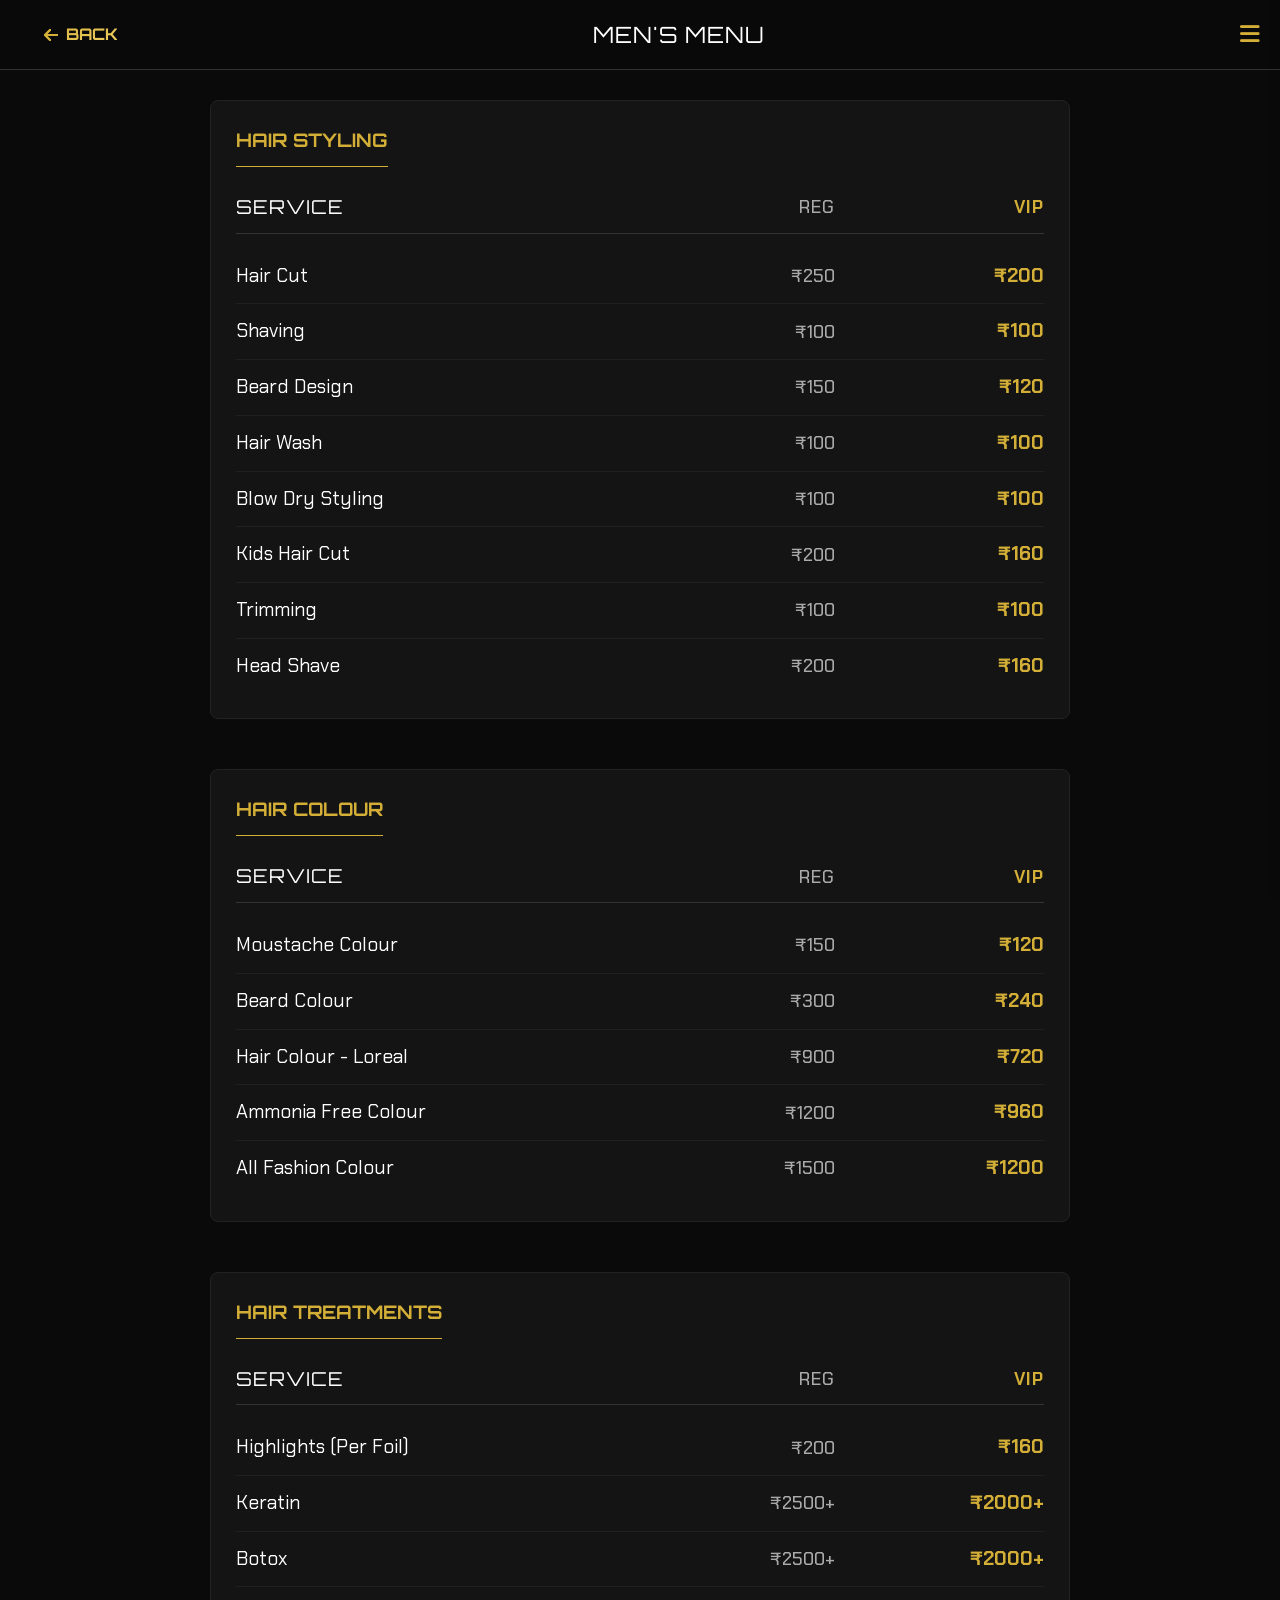
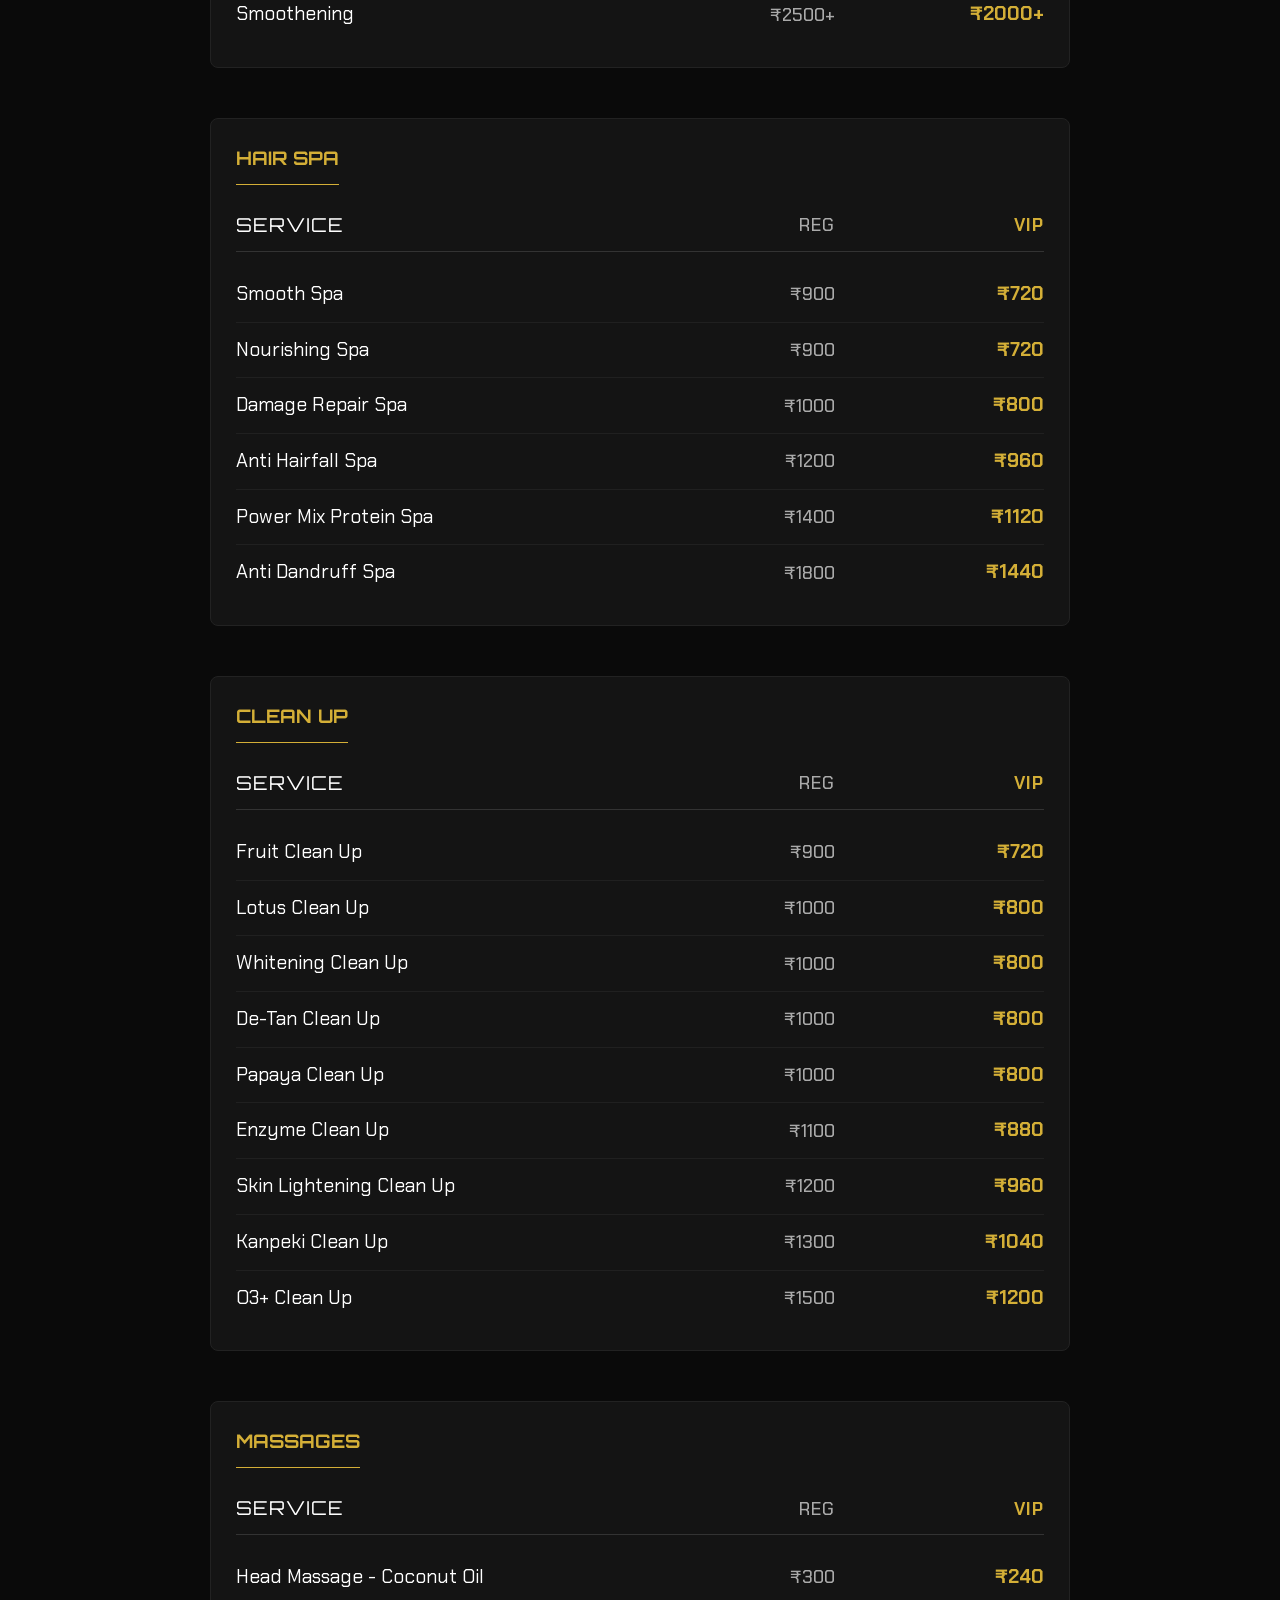
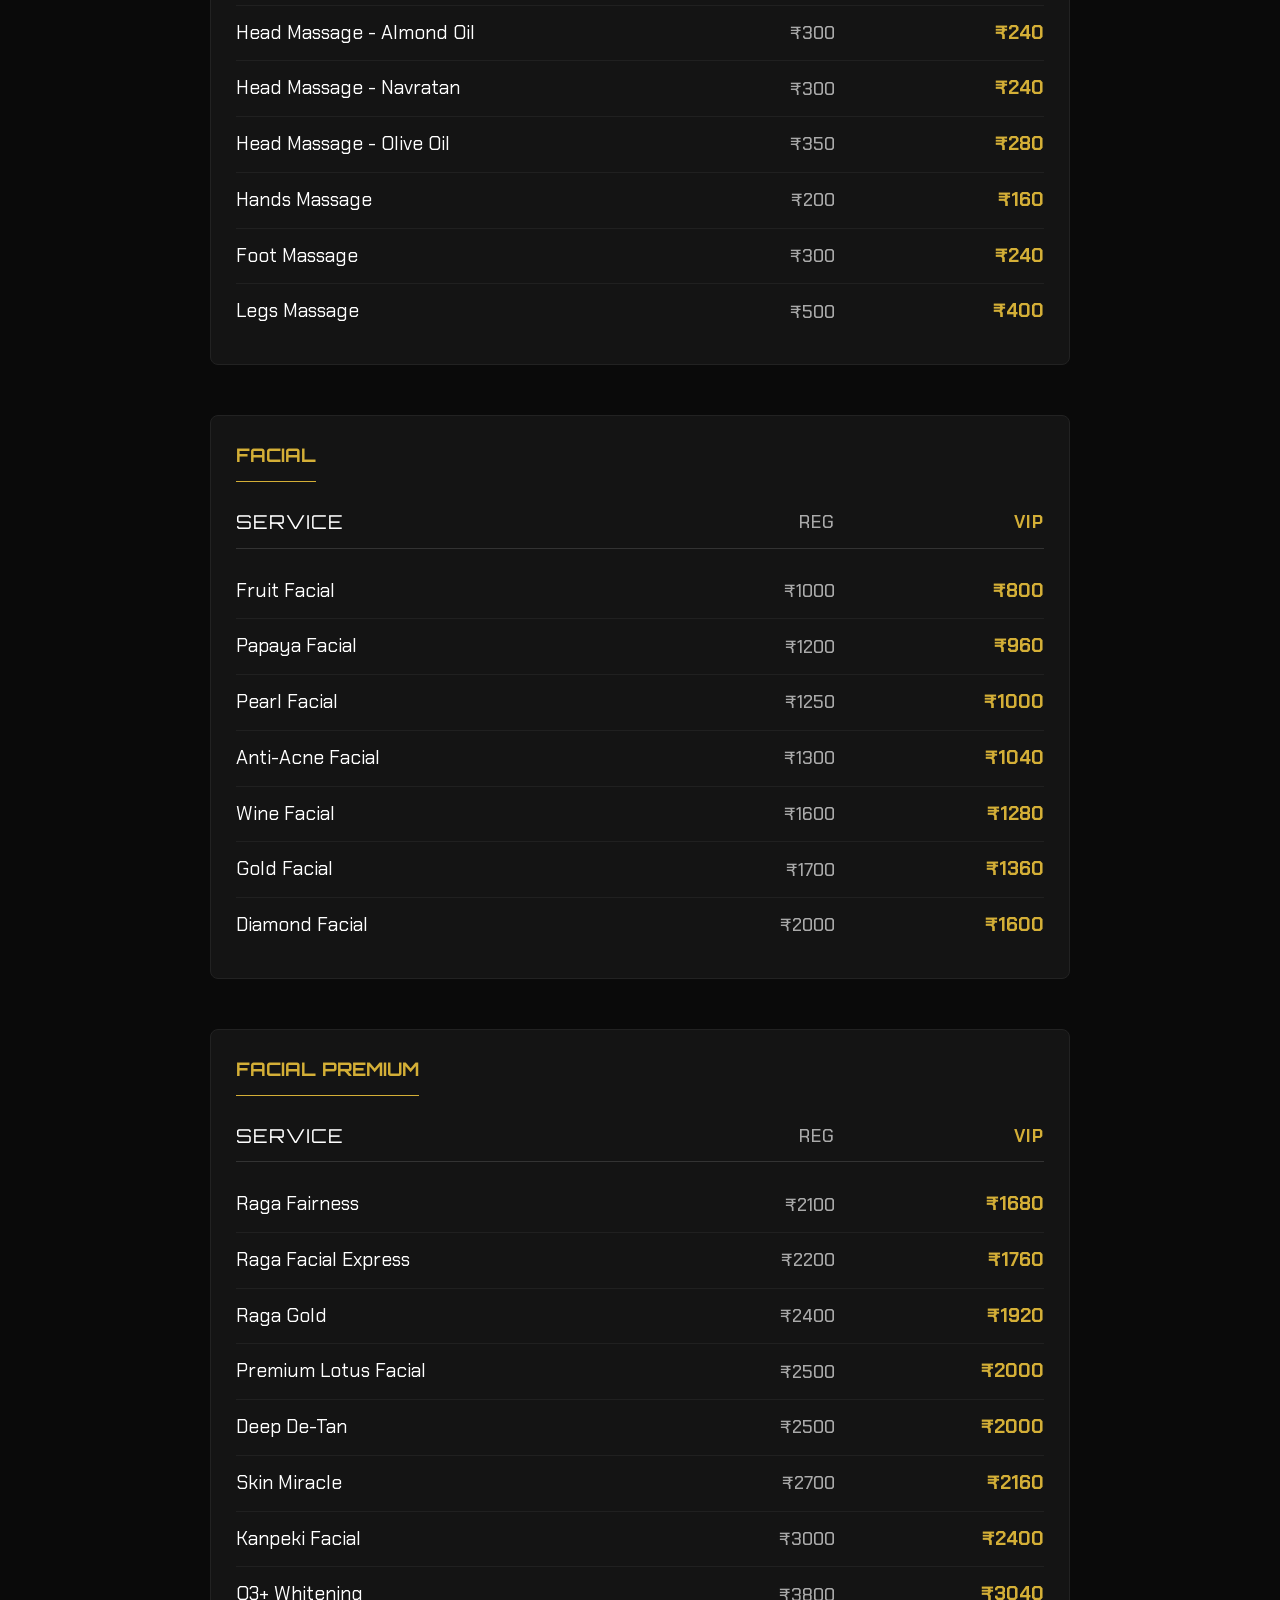
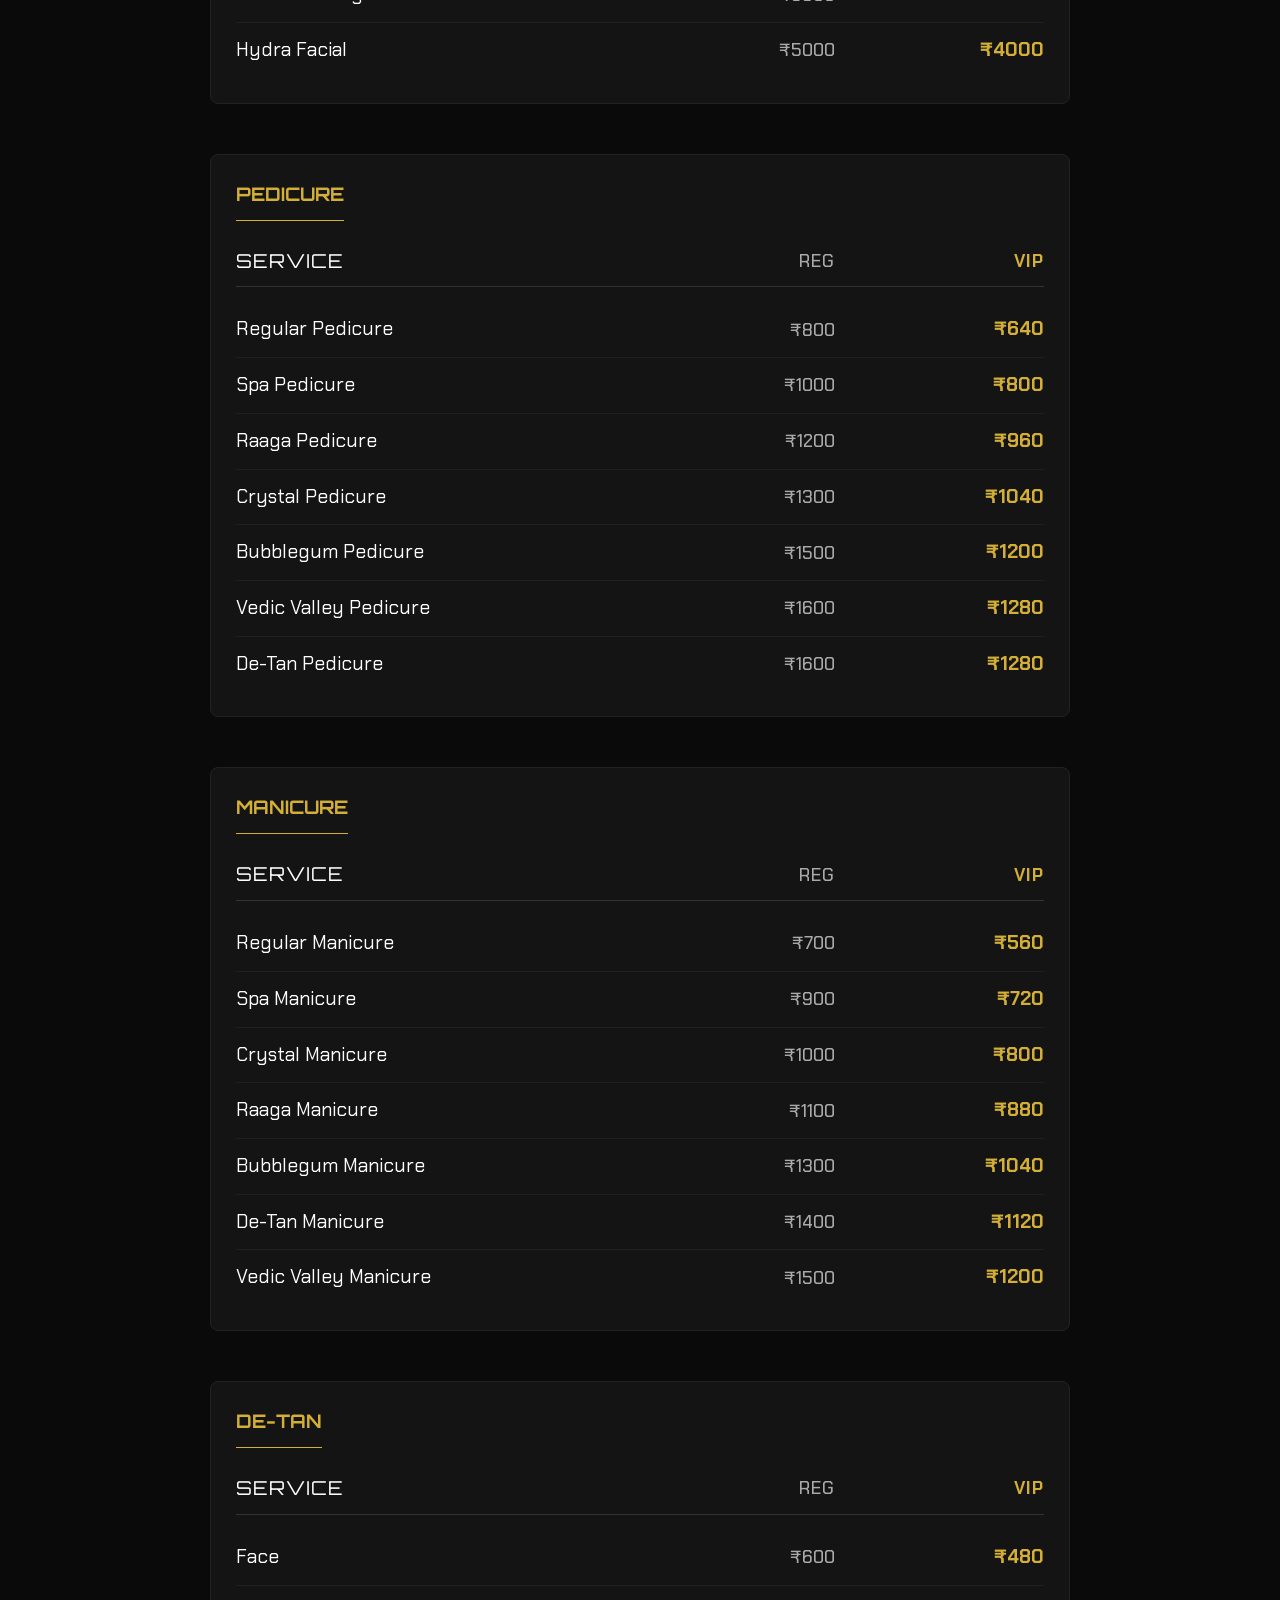
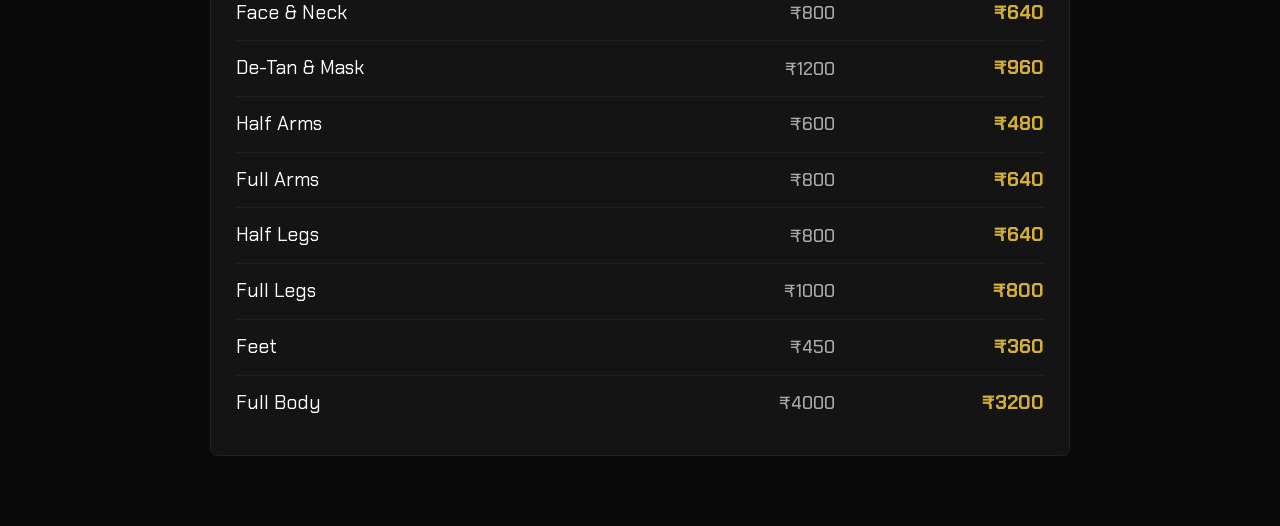
==== men-services.html @ 5e8eed5b "Initial commit" ====
<!DOCTYPE html>
<html lang="en">
<head>
    <meta charset="UTF-8">
    <meta name="viewport" content="width=device-width, initial-scale=1.0">
    <title>Men's Services - COSMIK</title>
    <!-- Fonts -->
    <link href="https://fonts.googleapis.com/css2?family=Chakra+Petch:wght@300;400;500;600&family=Orbitron:wght@400;500;700;900&display=swap" rel="stylesheet">
    <!-- Icons -->
    <link rel="stylesheet" href="https://cdnjs.cloudflare.com/ajax/libs/font-awesome/6.0.0/css/all.min.css">
    <link rel="stylesheet" href="style.css">
</head>
<body class="menu-body">

    <!-- OVERLAY & DRAWER -->
    <div id="overlay" onclick="toggleDrawer()"></div>
    <div id="mobile-drawer">
        <button class="close-drawer" onclick="toggleDrawer()">&times;</button>
        <div class="drawer-header"><h3>COSMIK</h3></div>
        <div class="drawer-links">
            <a href="index.html">Home</a>
            <a href="women-services.html">Women's Menu</a>
        </div>
    </div>

    <!-- HEADER -->
    <div class="menu-top-nav">
        <div class="hamburger-btn" onclick="toggleDrawer()"><i class="fas fa-bars"></i></div>
        <a href="index.html" class="back-link"><i class="fas fa-arrow-left"></i> BACK</a>
        <div class="menu-page-title">MEN'S MENU</div>
        <div style="width: 24px;"></div>
    </div>

    <!-- DYNAMIC MENU CONTAINER -->
    <div class="menu-container" id="dynamic-menu">
        <!-- Content will be injected here by JS -->
    </div>

    <!-- SCRIPTS -->
    <script src="menu_data.js"></script>
    <script src="script.js"></script>
    <script>
        // Load Men's menu on page load
        document.addEventListener('DOMContentLoaded', () => {
            loadMenu('Men');
        });
    </script>
</body>
</html>
---- style.css ----
/* --- CSS VARIABLES & RESET --- */
:root {
    --gold: #D4AF37;
    --gold-light: #F2D266;
    --black: #0a0a0a;
    --dark-gray: #1E1E1E;
    --card-bg: #141414;
    --text-gray: #CCCCCC;
    --white: #FFFFFF;

    /* Font Variables */
    --font-heading: 'Orbitron', sans-serif;
    --font-body: 'Chakra Petch', sans-serif;
}

* {
    margin: 0;
    padding: 0;
    box-sizing: border-box;
}

html {
    scroll-behavior: smooth;
    /* This ensures scrolling stops below the fixed navbar so titles aren't hidden */
    scroll-padding-top: 100px;
}

body {
    background-color: var(--black);
    color: var(--white);
    font-family: var(--font-body);
    overflow-x: hidden;
    line-height: 1.6;
}

h1,
h2,
h3,
h4 {
    font-family: var(--font-heading);
    color: var(--gold);
    text-transform: uppercase;
}

/* --- UTILITY: GRADIENT TEXT --- */
.text-gradient-gold {
    background: linear-gradient(to bottom right, var(--gold), var(--gold-light));
    -webkit-background-clip: text;
    background-clip: text;
    -webkit-text-fill-color: transparent;
    display: inline-block;
}

/* --- MARGIN WRAPPER --- */
.main-wrapper {
    max-width: 1400px;
    margin: 0 auto;
    padding: 0 40px;
}

/* --- NAVIGATION --- */
.navbar {
    position: fixed;
    top: 20px;
    left: 50%;
    transform: translateX(-50%);
    width: 90%;
    max-width: 1200px;
    background: rgba(20, 20, 20, 0.95);
    backdrop-filter: blur(10px);
    padding: 15px 30px;
    border-radius: 40px;
    display: flex;
    justify-content: space-between;
    align-items: center;
    z-index: 1000;
    border: 1px solid rgba(212, 175, 55, 0.3);
    box-shadow: 0 5px 20px rgba(0, 0, 0, 0.5);
}

.nav-logo {
    font-size: 1.8rem;
    font-weight: 700;
    letter-spacing: 2px;
    text-decoration: none;
    font-family: var(--font-heading);
    background: linear-gradient(to bottom right, var(--gold), var(--gold-light));
    -webkit-background-clip: text;
    background-clip: text;
    -webkit-text-fill-color: transparent;
}

.nav-links {
    display: flex;
    gap: 30px;
}

.nav-links a {
    color: var(--white);
    text-decoration: none;
    font-size: 0.9rem;
    text-transform: uppercase;
    letter-spacing: 1.5px;
    transition: all 0.4s cubic-bezier(0.19, 1, 0.22, 1);
    font-weight: 500;
    font-family: var(--font-body);
    position: relative;
    padding: 8px 12px;
    border-radius: 4px;
}

.nav-links a::before {
    content: '';
    position: absolute;
    bottom: 0;
    left: 0;
    width: 100%;
    height: 2px;
    background: linear-gradient(90deg, var(--gold), var(--gold-light), var(--gold));
    transition: left 0.4s cubic-bezier(0.19, 1, 0.22, 1);
    border-radius: 2px;
    opacity: 0;
}

.nav-links a::after {
    content: '';
    position: absolute;
    inset: 0;
    background: radial-gradient(circle at 50% 0%, rgba(212, 175, 55, 0.2), transparent 70%);
    border-radius: 4px;
    opacity: 0;
    transition: opacity 0.4s cubic-bezier(0.19, 1, 0.22, 1);
    pointer-events: none;
}

.nav-links a:hover {
    color: var(--gold-light);
    background: rgba(212, 175, 55, 0.08);
    transform: translateY(-2px);
}

.nav-links a:hover::before {
    opacity: 1;
}

.nav-links a:hover::after {
    opacity: 1;
}

/* --- MOBILE DRAWER --- */
.hamburger-btn {
    display: none;
    font-size: 1.4rem;
    color: var(--gold);
    cursor: pointer;
    z-index: 1100;
}

/* Show drawer on desktop for menu pages */
body.menu-body .hamburger-btn {
    display: block;
}

#mobile-drawer {
    position: fixed;
    top: 0;
    right: -320px;
    width: 280px;
    height: 100%;
    background: var(--dark-gray);
    z-index: 2000;
    padding: 30px;
    transition: right 0.4s cubic-bezier(0.19, 1, 0.22, 1);
    box-shadow: -5px 0 30px rgba(0, 0, 0, 0.7);
    border-left: 1px solid var(--gold);
    display: flex;
    flex-direction: column;
}

#mobile-drawer.open {
    right: 0;
}

.drawer-header {
    border-bottom: 1px solid rgba(212, 175, 55, 0.3);
    padding-bottom: 20px;
    margin-bottom: 30px;
    margin-top: 40px;
}

.drawer-links {
    display: flex;
    flex-direction: column;
    gap: 20px;
}

.drawer-links a {
    color: var(--white);
    text-decoration: none;
    font-size: 1.2rem;
    font-family: var(--font-heading);
    letter-spacing: 1px;
    transition: 0.3s;
}

.close-drawer {
    position: absolute;
    top: 20px;
    right: 20px;
    background: none;
    border: none;
    color: var(--gold);
    font-size: 1.8rem;
    cursor: pointer;
}

#overlay {
    position: fixed;
    top: 0;
    left: 0;
    width: 100%;
    height: 100%;
    background: rgba(0, 0, 0, 0.8);
    z-index: 1500;
    display: none;
    backdrop-filter: blur(2px);
}

#overlay.active {
    display: block;
}

/* --- HERO SECTION --- */
#home {
    height: 100vh;
    background: transparent;
    display: flex;
    align-items: center;
    justify-content: center;
    text-align: center;
    padding: 20px;
    margin-bottom: 150px;
    /* Increased margin significantly */
}

.hero-title {
    font-size: 4rem;
    margin-bottom: 15px;
    background: linear-gradient(to bottom right, var(--gold), var(--gold-light));
    -webkit-background-clip: text;
    background-clip: text;
    -webkit-text-fill-color: transparent;
    line-height: 1.1;
    font-family: var(--font-heading);
    letter-spacing: 2px;
}

.hero-subtitle {
    font-size: 1.1rem;
    letter-spacing: 4px;
    margin-bottom: 40px;
    text-transform: uppercase;
    font-family: var(--font-body);
}

@property --angle {
    syntax: "<angle>";
    initial-value: 0deg;
    inherits: false;
}

.hero-actions {
    display: flex;
    flex-direction: column;
    align-items: center;
    /* keeps everything centered */
    gap: 20px;
    /* spacing between tagline & button */
}

.hero-tagline-rotating {
    display: inline-block;
    position: relative;
    padding: 14px 34px;
    background: rgba(10, 10, 10, 0.35);
    backdrop-filter: blur(10px);
    -webkit-backdrop-filter: blur(10px);
    color: var(--gold);
    border-radius: 999px;
    overflow: hidden;
    font-weight: bold;
    font-size: 1.5rem;
    box-shadow:
        0 8px 30px rgba(0, 0, 0, 0.45),
        inset 0 1px 0 rgba(255, 255, 255, 0.15);
    font-family: var(--font-body);
    transform: translateY(-2px);
}

.hero-tagline-rotating:hover {
    transform: translateY(-4px);
    box-shadow:
        0 14px 45px rgba(0, 0, 0, 0.55),
        inset 0 1px 0 rgba(255, 255, 255, 0.2);
}

.hero-tagline-rotating::before {
    content: "";
    position: absolute;
    inset: 0;
    padding: 3px;
    border-radius: inherit;

    background: conic-gradient(from var(--angle),
            transparent 0deg,
            transparent 350deg,
            var(--gold) 350deg,
            var(--gold) 360deg);

    -webkit-mask:
        linear-gradient(#000 0 0) content-box,
        linear-gradient(#000 0 0);
    mask: linear-gradient(#000 0 0) content-box,
        linear-gradient(#000 0 0);
    -webkit-mask-composite: xor;
    mask-composite: exclude;

    animation: glide 1.9s linear infinite;
    pointer-events: none;
}

@keyframes glide {
    to {
        --angle: 360deg;
    }
}

.cta-btn {
    margin-top: 20px;
    padding: 16px 45px;
    border: 2px solid var(--gold);
    color: var(--gold);
    text-decoration: none;
    text-transform: uppercase;
    letter-spacing: 2px;
    transition: all 0.4s cubic-bezier(0.19, 1, 0.22, 1);
    font-size: 0.9rem;
    display: inline-block;
    font-family: var(--font-heading);
    position: relative;
    overflow: hidden;
    background: rgba(212, 175, 55, 0.05);
    border-radius: 4px;
    font-weight: 600;
}

.cta-btn::before {
    content: '';
    position: absolute;
    top: 0;
    left: -100%;
    width: 100%;
    height: 100%;
    background: linear-gradient(90deg, transparent, rgba(212, 175, 55, 0.2), transparent);
    transition: left 0.5s;
}

.cta-btn:hover {
    background: var(--gold);
    color: var(--black);
    border-color: var(--gold-light);
    box-shadow: 0 10px 30px rgba(212, 175, 55, 0.3);
    transform: translateY(-3px);
}

.cta-btn:hover::before {
    left: 100%;
}

/* --- SECTIONS SPACING --- */
/* Common padding and margins for major sections */
#services,
#reviews,
#about {
    padding: 50px 20px;
    margin-bottom: 20px;
    text-align: center;
    /* Large margin to separate sections clearly */
}

/* Remove margin from the last section so footer sits correctly */
#about {
    margin-bottom: 0;
}

/* Centers the "VISIT US" heading and content */

.section-title {
    font-size: 2.5rem;
    margin-bottom: 50px;
    font-family: var(--font-heading);
    letter-spacing: 2px;
}

.cards-container {
    display: flex;
    justify-content: center;
    gap: 40px;
    flex-wrap: wrap;
}

.service-card {
    display: block;
    width: 350px;
    height: 550px;
    /* Increased height slightly for vertical images */
    position: relative;
    border-radius: 4px;
    overflow: hidden;
    border: 1px solid #333;
    transition: transform 0.4s, border-color 0.4s;
    text-decoration: none;
}

.service-card:hover {
    transform: translateY(-10px);
    border-color: var(--gold);
    box-shadow: 0 0 20px rgba(212, 175, 55, 0.2);
}

.card-img {
    width: 100%;
    height: 100%;
    object-fit: cover;
    transition: transform 0.6s;
    object-position: top center;
    /* Ensures faces aren't cut off */
}

.service-card:hover .card-img {
    transform: scale(1.05);
}

.card-overlay {
    position: absolute;
    bottom: 0;
    left: 0;
    width: 100%;
    height: 50%;
    background: linear-gradient(to top, rgba(0, 0, 0, 0.95), transparent);
    display: flex;
    flex-direction: column;
    align-items: center;
    justify-content: flex-end;
    padding-bottom: 40px;
}

.card-title {
    font-size: 2rem;
    color: var(--white);
    letter-spacing: 3px;
    margin-bottom: 5px;
    font-family: var(--font-heading);
}

.card-subtitle {
    color: var(--gold);
    font-size: 0.8rem;
    letter-spacing: 1px;
    text-transform: uppercase;
    font-family: var(--font-body);
}

/* --- MENU PAGE STYLES --- */
.menu-body {
    background-color: var(--black);
    padding-top: 80px;
}

.menu-top-nav {
    position: fixed;
    top: 0;
    left: 0;
    width: 100%;
    background: rgba(10, 10, 10, 0.95);
    border-bottom: 1px solid #333;
    padding: 15px 20px;
    display: flex;
    justify-content: space-between;
    align-items: center;
    z-index: 900;
    height: 70px;
}

.menu-top-nav .hamburger-btn {
    order: 3;
}

.menu-top-nav .back-link {
    order: 1;
}

.menu-top-nav .menu-page-title {
    order: 2;
    flex-grow: 1;
    text-align: center;
}

.back-link {
    text-decoration: none;
    font-size: 1rem;
    font-weight: 700;
    display: flex;
    align-items: center;
    gap: 8px;
    font-family: var(--font-heading);
    background: linear-gradient(to bottom right, var(--gold), var(--gold-light));
    -webkit-background-clip: text;
    background-clip: text;
    -webkit-text-fill-color: transparent;
}

.back-link i {
    -webkit-text-fill-color: var(--gold);
    color: var(--gold);
}

.menu-page-title {
    font-family: var(--font-heading);
    font-size: 1.4rem;
    color: var(--white);
    letter-spacing: 1px;
}

.menu-container {
    width: 100%;
    max-width: 900px;
    margin: 0 auto;
    padding: 20px;
}

.menu-section {
    margin-bottom: 50px;
    background: var(--card-bg);
    padding: 25px;
    border-radius: 8px;
    border: 1px solid #222;
}

.category-title {
    margin-bottom: 25px;
    padding-bottom: 10px;
    border-bottom: 1px solid var(--gold);
    display: inline-block;
    font-family: var(--font-heading);
}

.menu-header-row,
.menu-row {
    display: grid;
    grid-template-columns: 2fr 1fr 1fr;
    gap: 15px;
    align-items: center;
}

.menu-header-row {
    margin-bottom: 15px;
    padding-bottom: 10px;
    border-bottom: 1px solid #333;
    font-weight: 600;
    color: var(--text-gray);
    font-size: 0.9rem;
    text-transform: uppercase;
    letter-spacing: 1px;
    font-family: var(--font-heading);
}

.menu-row {
    padding: 12px 0;
    border-bottom: 1px solid rgba(255, 255, 255, 0.05);
    font-family: var(--font-body);
}

.menu-row:last-child {
    border-bottom: none;
}

.col-name {
    font-size: 1.2rem;
    color: var(--white);
    font-weight: 400;
}

.col-price {
    text-align: right;
    color: #aaa;
    font-family: var(--font-body);
    font-weight: 500;
    font-size: 1.1rem;
}

/* --- VIP HIGHLIGHT STYLES --- */
.vip-header {
    color: var(--gold);
    font-weight: 700;
    font-size: 1.1rem;
}

.col-vip {
    color: var(--gold);
    font-weight: 700;
    font-size: 1.2rem;
}

/* --- REVIEWS & ABOUT --- */
.reviews-scroller {
    display: flex;
    gap: 25px;
    overflow-x: auto;
    padding: 30px 0;
    padding-right: 20px;
    scrollbar-width: thin;
    scrollbar-color: var(--gold) transparent;
    scroll-behavior: smooth;
    -webkit-overflow-scrolling: touch;
}

.reviews-scroller::-webkit-scrollbar {
    height: 8px;
}

.reviews-scroller::-webkit-scrollbar-track {
    background: rgba(255, 255, 255, 0.05);
    border-radius: 10px;
}

.reviews-scroller::-webkit-scrollbar-thumb {
    background: var(--gold);
    border-radius: 10px;
    transition: background 0.3s;
}

.reviews-scroller::-webkit-scrollbar-thumb:hover {
    background: var(--gold-light);
}

.review-card {
    min-width: 330px;
    background: linear-gradient(135deg, rgba(30, 30, 30, 0.6), rgba(20, 20, 20, 0.6));
    padding: 35px;
    border: 1px solid rgba(212, 175, 55, 0.3);
    border-radius: 8px;
    font-family: var(--font-body);
    backdrop-filter: blur(10px);
    transition: all 0.4s cubic-bezier(0.19, 1, 0.22, 1);
    position: relative;
    overflow: hidden;
    box-shadow: 0 8px 32px rgba(0, 0, 0, 0.3);
}

.review-card::before {
    content: '';
    position: absolute;
    top: 0;
    left: -100%;
    width: 100%;
    height: 100%;
    background: linear-gradient(90deg, transparent, rgba(212, 175, 55, 0.1), transparent);
    transition: left 0.5s;
}

.review-card:hover {
    border-color: rgba(212, 175, 55, 0.8);
    box-shadow: 0 12px 40px rgba(212, 175, 55, 0.2), 0 8px 32px rgba(0, 0, 0, 0.4);
    transform: translateY(-8px);
}

.review-card:hover::before {
    left: 100%;
}

.reviewer-info {
    display: flex;
    gap: 15px;
    align-items: center;
    margin-bottom: 20px;
    position: relative;
    z-index: 1;
}

.avatar {
    width: 50px;
    height: 50px;
    background: linear-gradient(135deg, var(--gold), var(--gold-light));
    color: var(--black);
    display: flex;
    align-items: center;
    justify-content: center;
    border-radius: 50%;
    font-weight: bold;
    font-family: var(--font-heading);
    font-size: 0.95rem;
    flex-shrink: 0;
}

.reviewer-info h4 {
    margin: 0;
    color: var(--white);
    font-size: 1.05rem;
    font-family: var(--font-heading);
    letter-spacing: 1px;
}

.stars {
    color: var(--gold);
    font-size: 0.75rem;
    margin-top: 5px;
    letter-spacing: 2px;
}

.review-text {
    font-style: italic;
    font-size: 0.95rem;
    color: #bbb;
    line-height: 1.7;
    position: relative;
    z-index: 1;
}

.about-grid {
    display: grid;
    grid-template-columns: repeat(auto-fit, minmax(280px, 1fr));
    gap: 40px;
    margin: 50px 0;
    padding: 0 20px;
    max-width: 1200px;
    margin-left: auto;
    margin-right: auto;
}

.info-col {
    text-align: center;
    background: linear-gradient(135deg, rgba(30, 30, 30, 0.8), rgba(20, 20, 20, 0.8));
    padding: 40px 30px;
    border: 1px solid rgba(212, 175, 55, 0.4);
    border-radius: 8px;
    backdrop-filter: blur(10px);
    transition: all 0.4s cubic-bezier(0.19, 1, 0.22, 1);
    position: relative;
    overflow: hidden;
    box-shadow: 0 8px 32px rgba(0, 0, 0, 0.3);
}

.info-col::before {
    content: '';
    position: absolute;
    top: -50%;
    right: -50%;
    width: 100%;
    height: 100%;
    background: radial-gradient(circle, rgba(212, 175, 55, 0.1) 0%, transparent 70%);
    transition: all 0.4s;
    z-index: 0;
}

.info-col:hover {
    transform: translateY(-15px);
    border-color: rgba(212, 175, 55, 0.8);
    box-shadow: 0 20px 50px rgba(212, 175, 55, 0.2), 0 8px 32px rgba(0, 0, 0, 0.4);
}

.location-card {
    cursor: pointer;
}

.location-card p {
    transition: color 0.3s;
}

.location-card:hover p {
    color: var(--gold);
}

.info-col:hover::before {
    top: -10%;
    right: -10%;
}

.info-col>* {
    position: relative;
    z-index: 1;
}

.info-col h4 {
    font-size: 1.4rem;
    letter-spacing: 2px;
    margin-bottom: 20px;
    color: var(--gold);
    font-family: var(--font-heading);
    font-weight: 700;
    text-transform: uppercase;
}

.info-col p {
    color: #aaa;
    margin-bottom: 10px;
    font-size: 0.95rem;
    line-height: 1.8;
}

.info-col p a {
    color: var(--gold);
    text-decoration: none;
    transition: all 0.3s;
    cursor: pointer;
    display: inline-flex;
    align-items: center;
    gap: 8px;
}

.info-col p a:hover {
    color: var(--gold-light);
}

.info-col p a i {
    transition: transform 0.4s cubic-bezier(0.19, 1, 0.22, 1);
}

.info-col p a:hover i {
    transform: scale(1.3);
}

@keyframes iconPulse {
    0% {
        transform: scale(1) rotate(0deg);
    }

    50% {
        transform: scale(1.2) rotate(10deg);
    }

    100% {
        transform: scale(1) rotate(0deg);
    }
}

.social-icons a {
    color: var(--gold);
    margin: 0 10px;
    font-size: 1.2rem;
    transition: all 0.3s;
}

.social-icons a:hover {
    transform: scale(1.2);
    text-shadow: 0 0 10px var(--gold);
}

.map-container {
    width: 100%;
    height: 250px;
    border: 1px solid var(--gold);
    margin-top: 15px;
    filter: grayscale(100%) invert(90%);
}

footer {
    text-align: center;
    padding: 30px;
    border-top: 1px solid #222;
    font-size: 0.8rem;
    color: #666;
    margin-top: 50px;
    font-family: var(--font-body);
}

/* --- ABOUT DESCRIPTION SECTION --- */
.about-description-container {
    margin-top: 80px;
    margin-bottom: 60px;
    padding: 60px 40px;
    background: linear-gradient(135deg, rgba(30, 30, 30, 0.6), rgba(20, 20, 20, 0.6));
    border: 1px solid rgba(212, 175, 55, 0.4);
    border-radius: 8px;
    backdrop-filter: blur(10px);
    max-width: 1200px;
    margin-left: auto;
    margin-right: auto;
    box-shadow: 0 8px 32px rgba(0, 0, 0, 0.3);
    position: relative;
    overflow: hidden;
}

.about-description-container::before {
    content: '';
    position: absolute;
    top: -50%;
    right: -50%;
    width: 100%;
    height: 100%;
    background: radial-gradient(circle, rgba(212, 175, 55, 0.05) 0%, transparent 70%);
    z-index: 0;
}

.about-desc-title {
    font-size: 2.2rem;
    margin-bottom: 40px;
    text-align: center;
    font-family: var(--font-heading);
    letter-spacing: 2px;
    color: var(--gold);
    position: relative;
    z-index: 1;
}

.about-desc-content {
    position: relative;
    z-index: 1;
}

.about-desc-content p {
    font-size: 1.2rem;
    line-height: 1.9;
    color: #bbb;
    margin-bottom: 25px;
    font-family: var(--font-body);
    text-align: justify;
}

.about-desc-content p:last-child {
    margin-bottom: 0;
}

/* --- RESPONSIVE --- */
@media (max-width: 768px) {
    .main-wrapper {
        padding: 0;
    }

    .navbar {
        padding: 15px 20px;
        justify-content: space-between;
        width: 95%;
    }

    .nav-logo {
        order: 1;
    }

    .nav-links {
        display: none;
    }

    .hamburger-btn {
        display: block;
        order: 2;
    }

    .hero-title {
        font-size: 2.5rem;
    }

    .menu-container {
        padding: 10px;
    }

    .menu-section {
        padding: 15px;
    }

    .menu-header-row {
        font-size: 0.7rem;
    }

    .service-card {
        width: 100%;
        height: 400px;
    }

    .about-description-container {
        padding: 40px 20px;
        margin-top: 60px;
        margin-bottom: 40px;
    }

    .about-desc-title {
        font-size: 1.8rem;
        margin-bottom: 30px;
    }

    .about-desc-content p {
        font-size: 0.95rem;
        line-height: 1.8;
        text-align: left;
    }
}
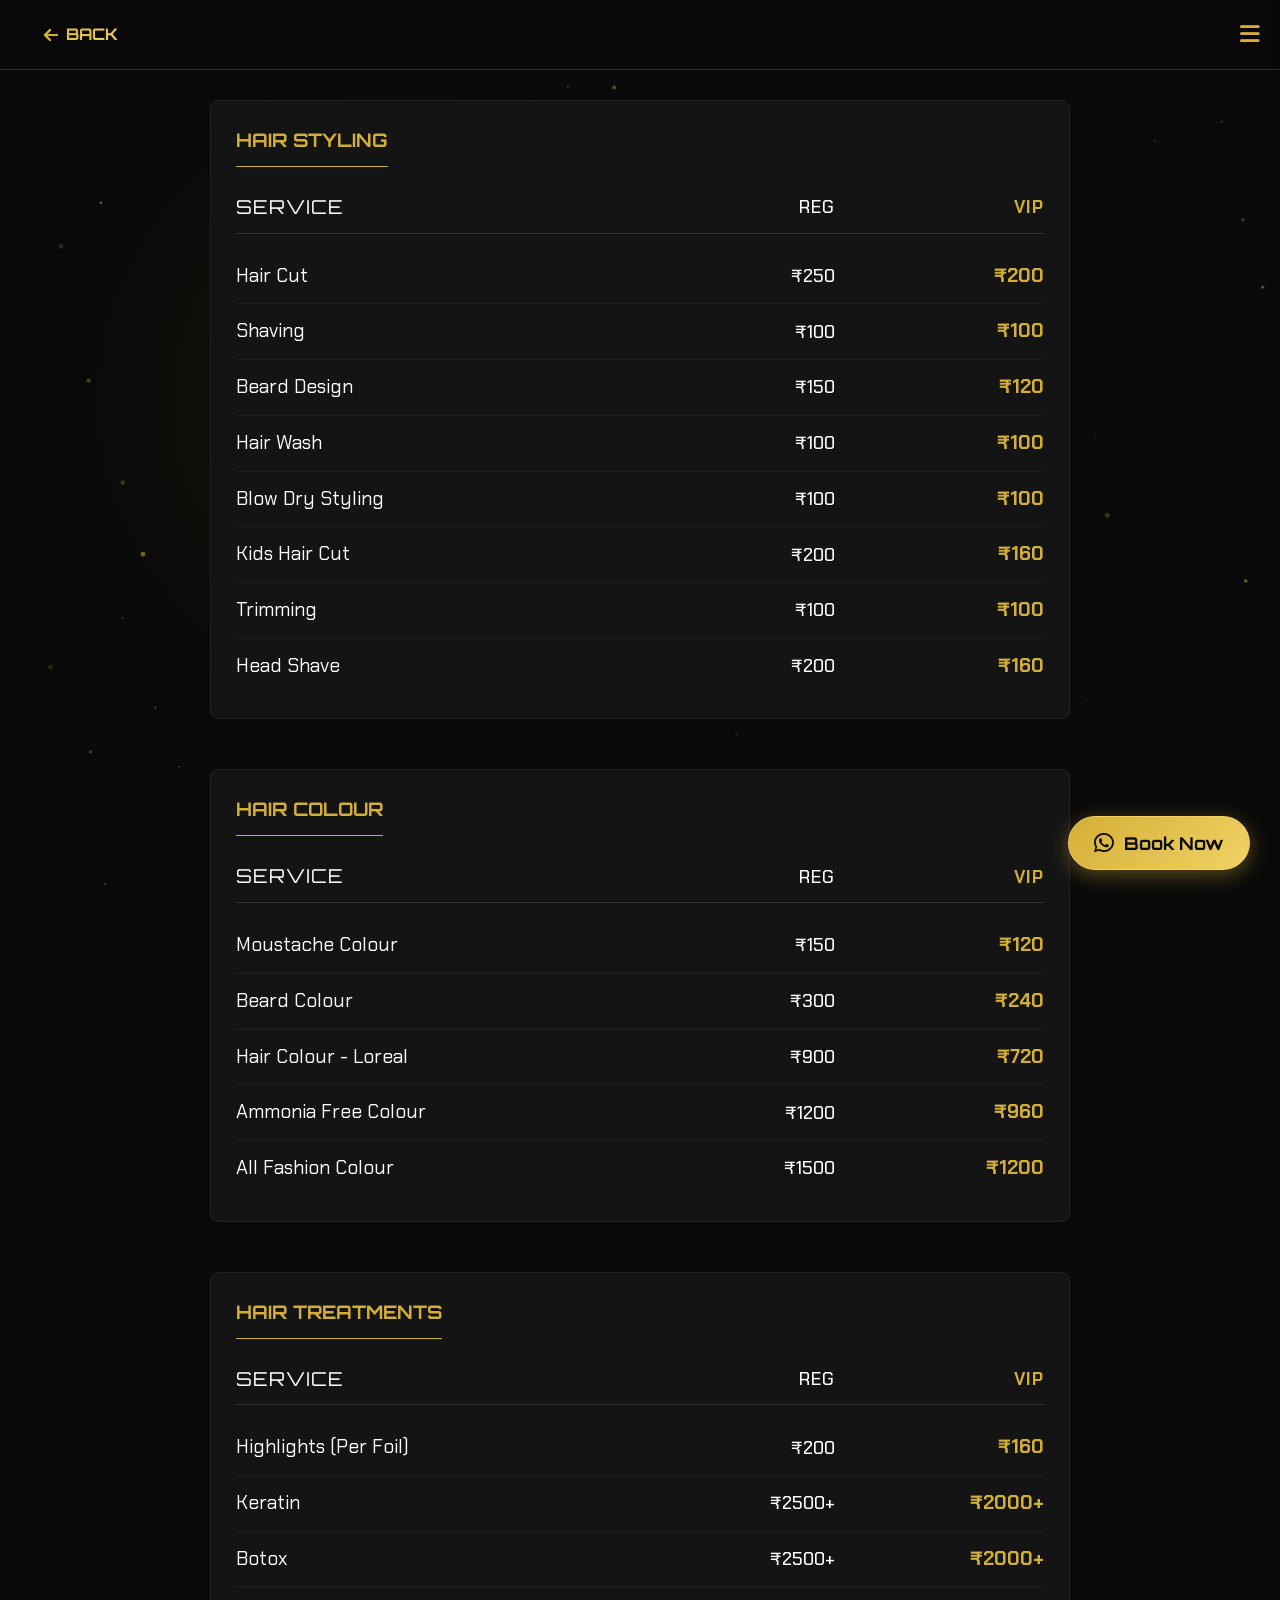
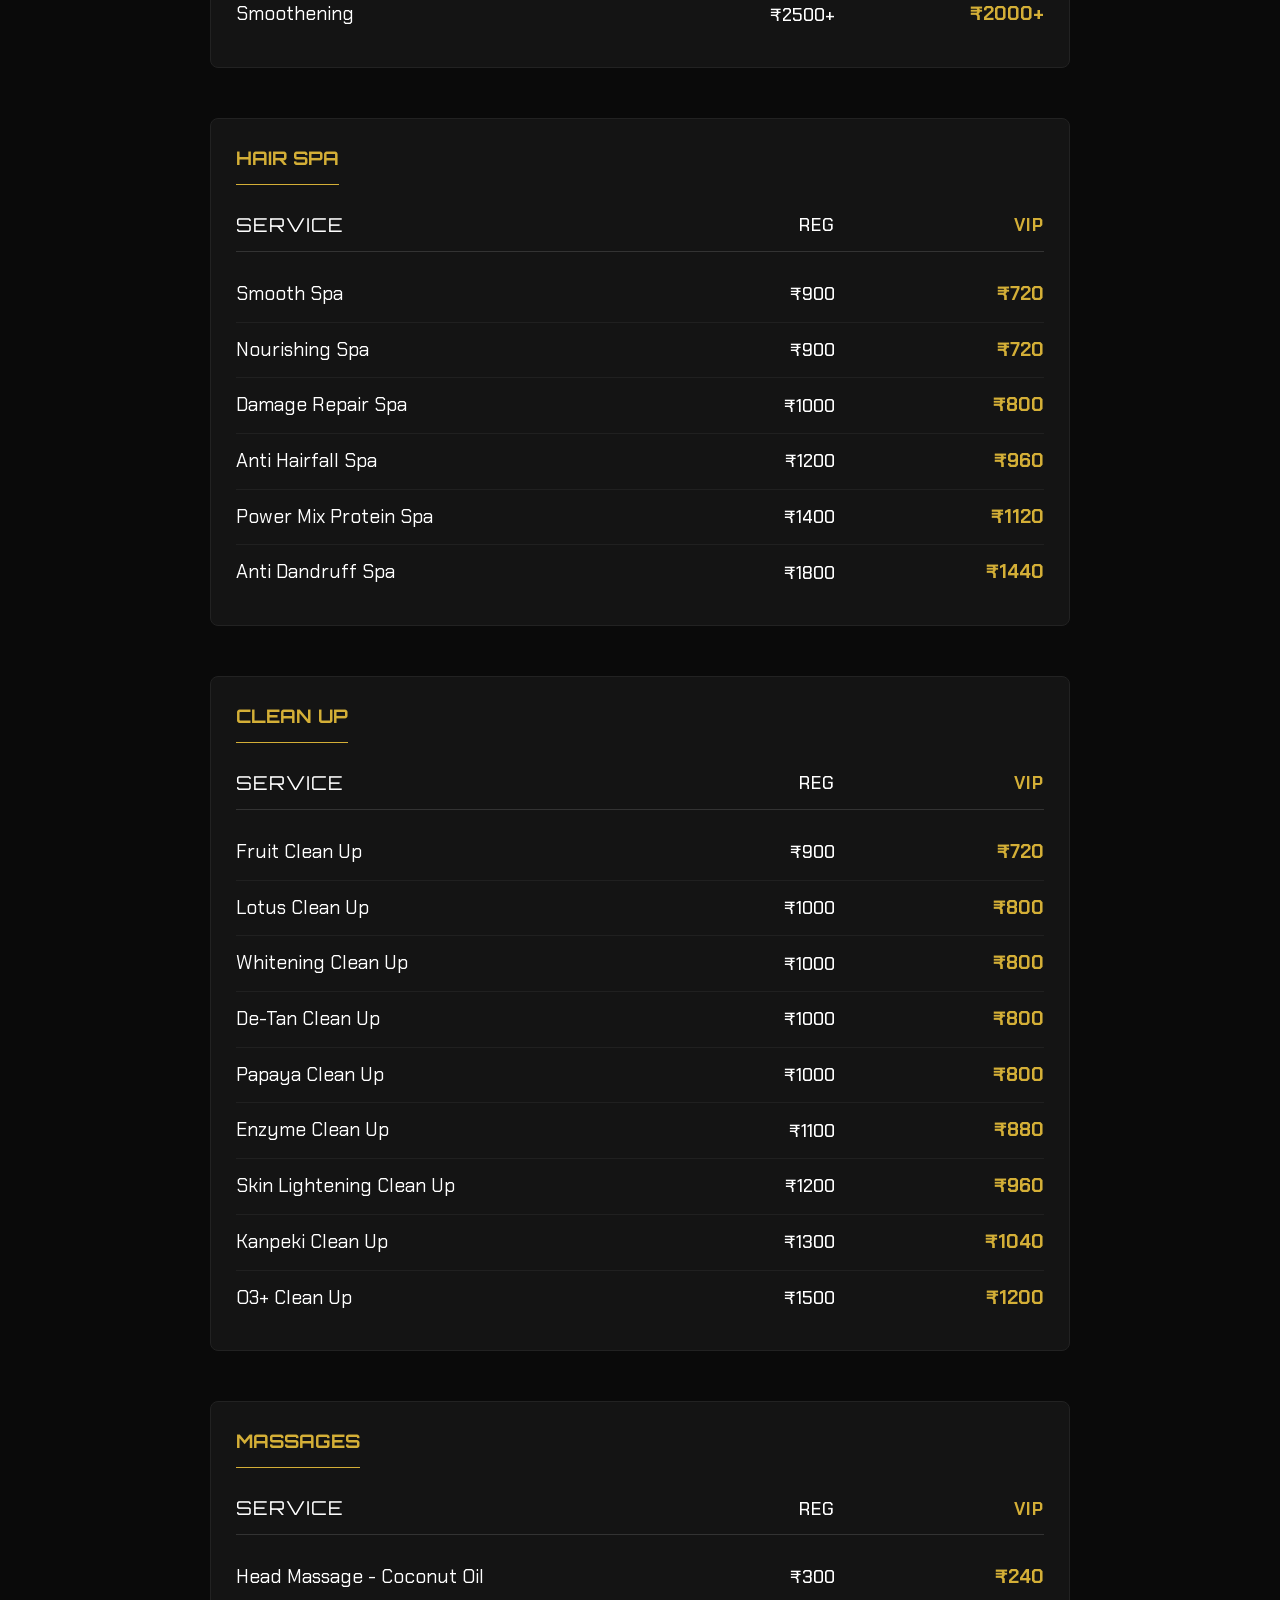
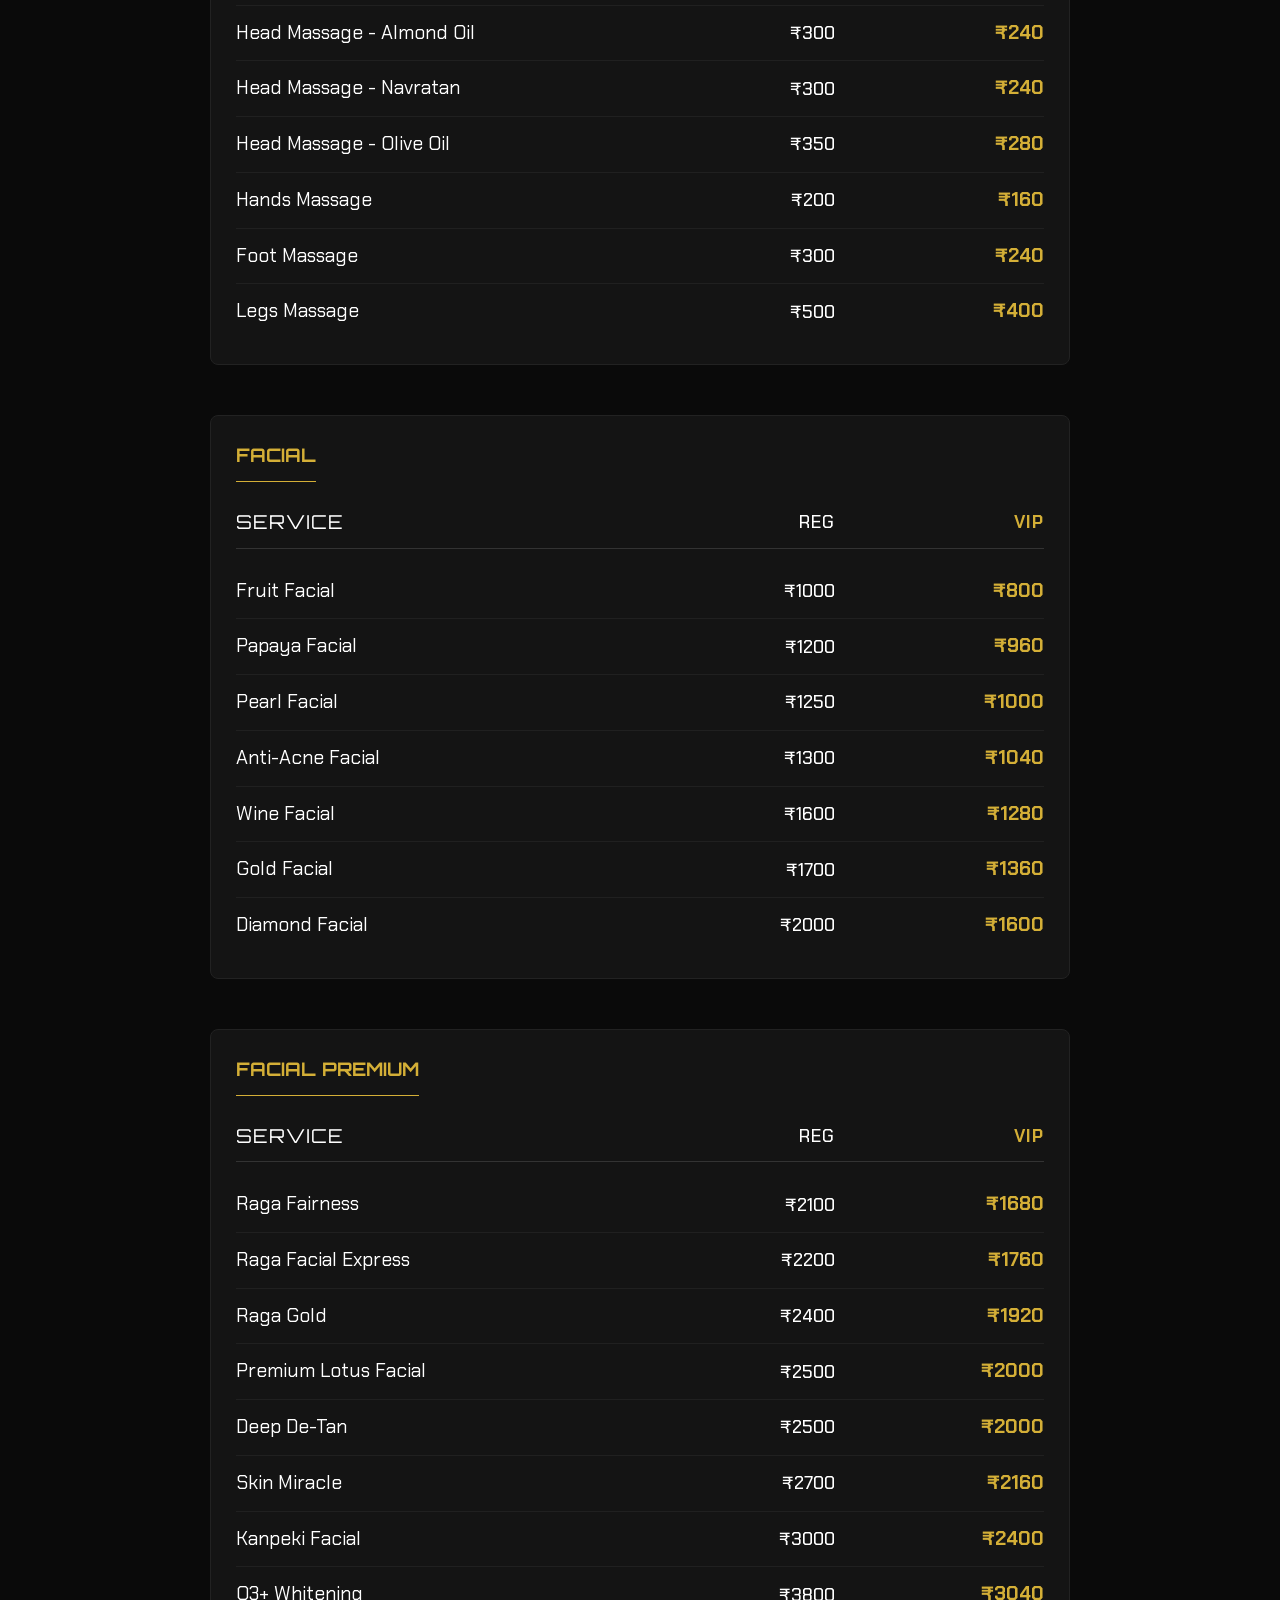
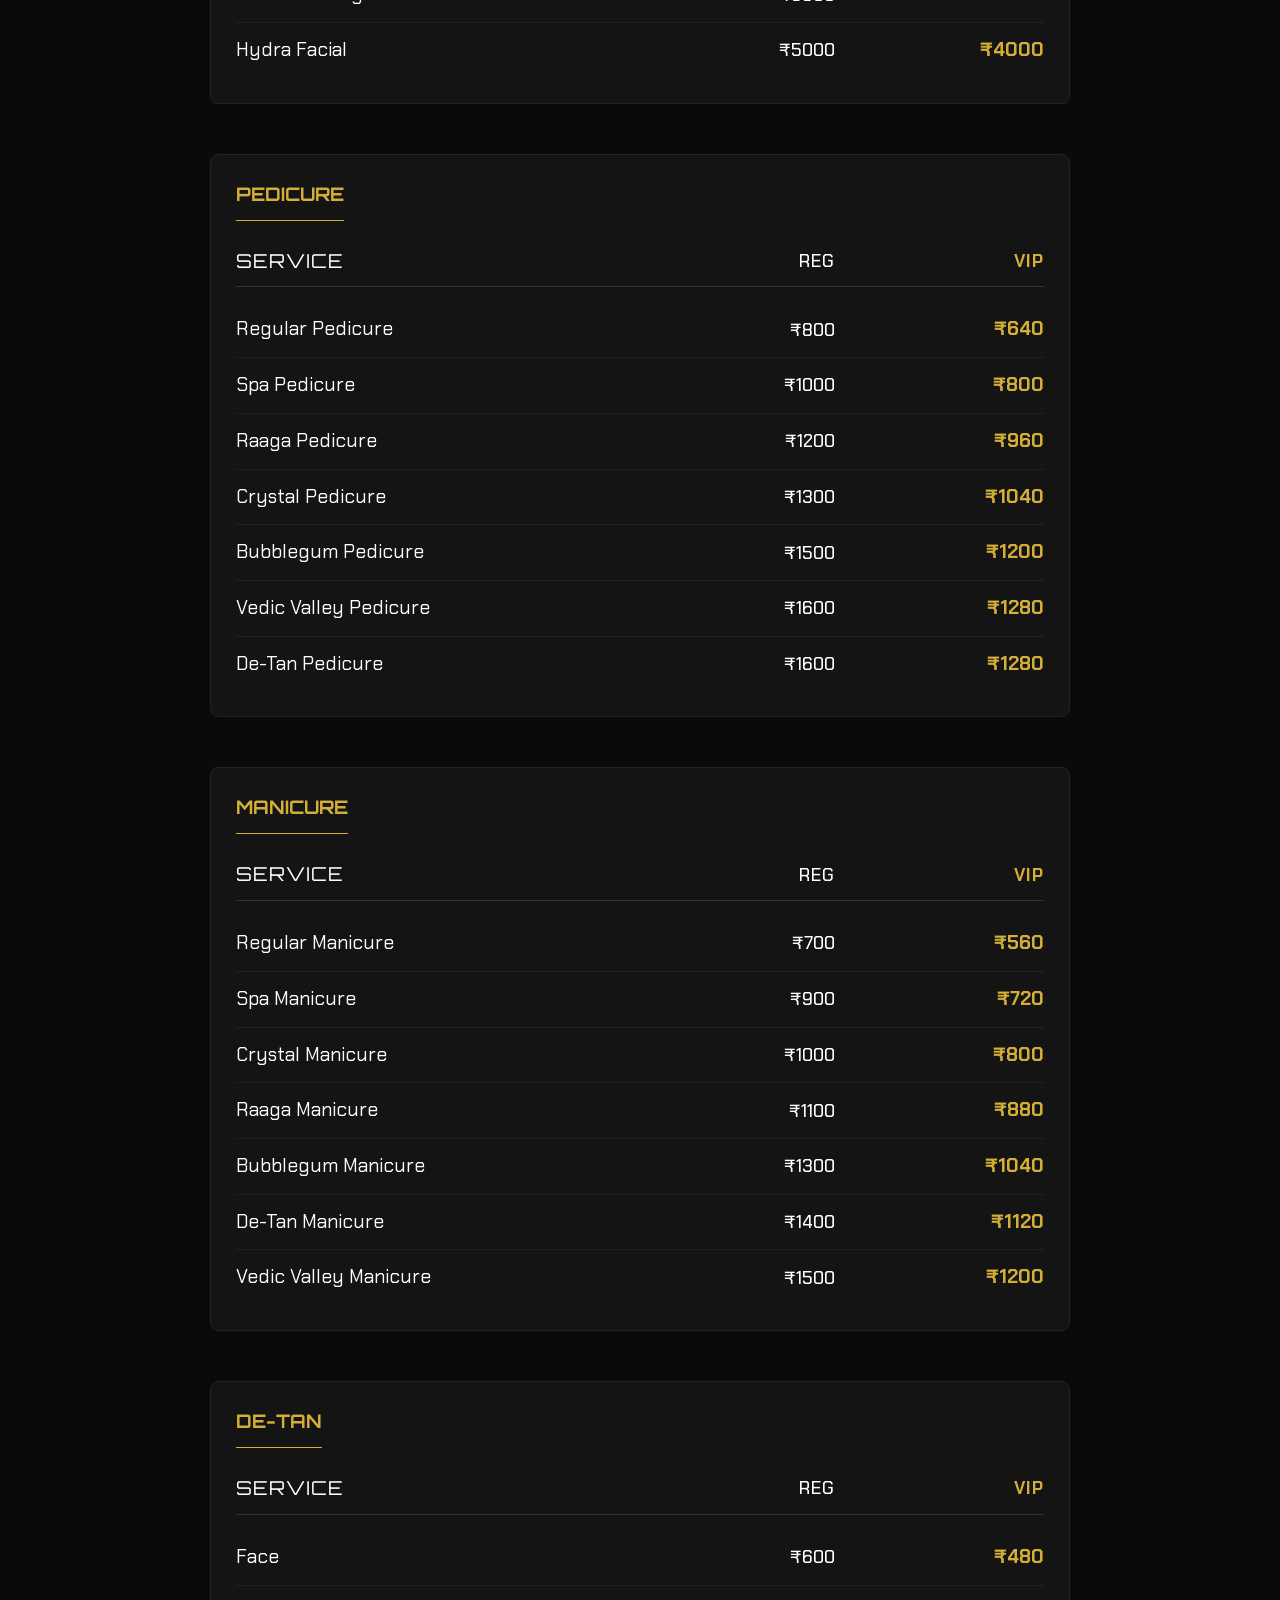
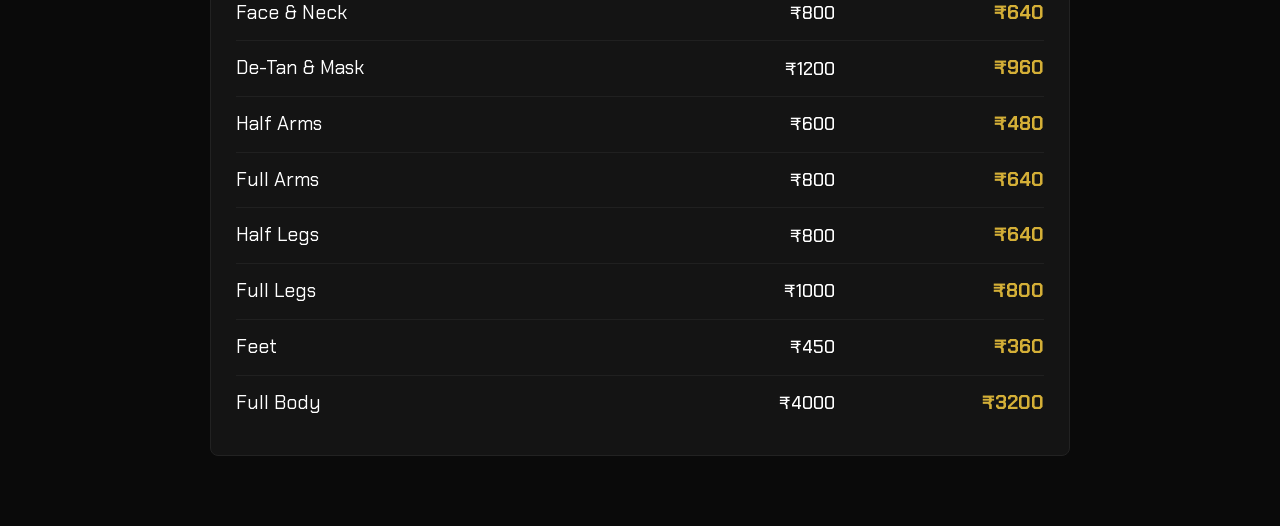
==== commit b913d87d: "new edit" ====
--- a/men-services.html
+++ b/men-services.html
@@ -12,6 +12,9 @@
 </head>
 <body class="menu-body">
 
+    <!-- BACKGROUND ANIMATIONS -->
+    <canvas id="bg-canvas"></canvas>
+    <div class="bg-interactive"></div>
     <!-- OVERLAY & DRAWER -->
     <div id="overlay" onclick="toggleDrawer()"></div>
     <div id="mobile-drawer">
@@ -36,6 +39,26 @@
         <!-- Content will be injected here by JS -->
     </div>
 
+    <!-- FLOATING WHATSAPP BUTTON -->
+        <!-- CHATBOT WIDGET -->
+    <div id="chatbot-widget" class="chatbot-widget">
+        <div class="chat-header">
+            <span><i class="fas fa-robot"></i> Cosmik Assistant</span>
+            <button id="close-chat" class="close-chat"><i class="fas fa-times"></i></button>
+        </div>
+        <div class="chat-body" id="chat-body">
+            <!-- Messages injected by JS -->
+        </div>
+        <div class="chat-input-area">
+            <input type="text" id="chat-input" placeholder="Type your answer...">
+            <button id="send-chat" class="send-chat"><i class="fas fa-paper-plane"></i></button>
+        </div>
+    </div>
+    
+    <button id="chatbot-toggle" class="floating-wa">
+        <i class="fab fa-whatsapp"></i> Book Now
+    </button>
+
     <!-- SCRIPTS -->
     <script src="menu_data.js"></script>
     <script src="script.js"></script>
--- a/style.css
+++ b/style.css
@@ -27,7 +27,7 @@
 
 body {
     background-color: var(--black);
-    color: var(--white);
+    color: var(--black);
     font-family: var(--font-body);
     overflow-x: hidden;
     line-height: 1.6;
@@ -195,7 +195,7 @@
 }
 
 .drawer-links a {
-    color: var(--white);
+    color: var(--black);
     text-decoration: none;
     font-size: 1.2rem;
     font-family: var(--font-heading);
@@ -239,8 +239,7 @@
     justify-content: center;
     text-align: center;
     padding: 20px;
-    margin-bottom: 150px;
-    /* Increased margin significantly */
+    margin-bottom: 50px;
 }
 
 .hero-title {
@@ -273,9 +272,7 @@
     display: flex;
     flex-direction: column;
     align-items: center;
-    /* keeps everything centered */
     gap: 20px;
-    /* spacing between tagline & button */
 }
 
 .hero-tagline-rotating {
@@ -291,8 +288,8 @@
     font-weight: bold;
     font-size: 1.5rem;
     box-shadow:
-        0 8px 30px rgba(0, 0, 0, 0.45),
-        inset 0 1px 0 rgba(255, 255, 255, 0.15);
+        0 8px 30px rgba(0, 0, 0, 0.7),
+        inset 0 1px 0 rgba(0, 0, 0, 0.5);
     font-family: var(--font-body);
     transform: translateY(-2px);
 }
@@ -301,7 +298,7 @@
     transform: translateY(-4px);
     box-shadow:
         0 14px 45px rgba(0, 0, 0, 0.55),
-        inset 0 1px 0 rgba(255, 255, 255, 0.2);
+        inset 0 1px 0 rgba(0, 0, 0, 0.7);
 }
 
 .hero-tagline-rotating::before {
@@ -382,10 +379,9 @@
 #services,
 #reviews,
 #about {
-    padding: 50px 20px;
-    margin-bottom: 20px;
+    padding: 30px 20px;
+    margin-bottom: 15px;
     text-align: center;
-    /* Large margin to separate sections clearly */
 }
 
 /* Remove margin from the last section so footer sits correctly */
@@ -397,7 +393,7 @@
 
 .section-title {
     font-size: 2.5rem;
-    margin-bottom: 50px;
+    margin-bottom: 30px;
     font-family: var(--font-heading);
     letter-spacing: 2px;
 }
@@ -447,7 +443,7 @@
     left: 0;
     width: 100%;
     height: 50%;
-    background: linear-gradient(to top, rgba(0, 0, 0, 0.95), transparent);
+    background: linear-gradient(to top, rgba(0, 0, 0, 0.9), transparent);
     display: flex;
     flex-direction: column;
     align-items: center;
@@ -528,7 +524,7 @@
 .menu-page-title {
     font-family: var(--font-heading);
     font-size: 1.4rem;
-    color: var(--white);
+    color: var(--black);
     letter-spacing: 1px;
 }
 
@@ -593,7 +589,7 @@
 
 .col-price {
     text-align: right;
-    color: #aaa;
+    color: var(--white);
     font-family: var(--font-body);
     font-weight: 500;
     font-size: 1.1rem;
@@ -655,7 +651,7 @@
     transition: all 0.4s cubic-bezier(0.19, 1, 0.22, 1);
     position: relative;
     overflow: hidden;
-    box-shadow: 0 8px 32px rgba(0, 0, 0, 0.3);
+    box-shadow: 0 8px 32px rgba(0, 0, 0, 0.5);
 }
 
 .review-card::before {
@@ -671,7 +667,7 @@
 
 .review-card:hover {
     border-color: rgba(212, 175, 55, 0.8);
-    box-shadow: 0 12px 40px rgba(212, 175, 55, 0.2), 0 8px 32px rgba(0, 0, 0, 0.4);
+    box-shadow: 0 12px 40px rgba(212, 175, 55, 0.2), 0 8px 32px rgba(0, 0, 0, 0.08);
     transform: translateY(-8px);
 }
 
@@ -705,7 +701,7 @@
 
 .reviewer-info h4 {
     margin: 0;
-    color: var(--white);
+    color: var(--black);
     font-size: 1.05rem;
     font-family: var(--font-heading);
     letter-spacing: 1px;
@@ -721,7 +717,7 @@
 .review-text {
     font-style: italic;
     font-size: 0.95rem;
-    color: #bbb;
+    color: #aaa;
     line-height: 1.7;
     position: relative;
     z-index: 1;
@@ -748,7 +744,7 @@
     transition: all 0.4s cubic-bezier(0.19, 1, 0.22, 1);
     position: relative;
     overflow: hidden;
-    box-shadow: 0 8px 32px rgba(0, 0, 0, 0.3);
+    box-shadow: 0 8px 32px rgba(0, 0, 0, 0.5);
 }
 
 .info-col::before {
@@ -766,7 +762,7 @@
 .info-col:hover {
     transform: translateY(-15px);
     border-color: rgba(212, 175, 55, 0.8);
-    box-shadow: 0 20px 50px rgba(212, 175, 55, 0.2), 0 8px 32px rgba(0, 0, 0, 0.4);
+    box-shadow: 0 20px 50px rgba(212, 175, 55, 0.2), 0 8px 32px rgba(0, 0, 0, 0.08);
 }
 
 .location-card {
@@ -886,7 +882,7 @@
     max-width: 1200px;
     margin-left: auto;
     margin-right: auto;
-    box-shadow: 0 8px 32px rgba(0, 0, 0, 0.3);
+    box-shadow: 0 8px 32px rgba(0, 0, 0, 0.5);
     position: relative;
     overflow: hidden;
 }
@@ -921,7 +917,7 @@
 .about-desc-content p {
     font-size: 1.2rem;
     line-height: 1.9;
-    color: #bbb;
+    color: #aaa;
     margin-bottom: 25px;
     font-family: var(--font-body);
     text-align: justify;
@@ -993,4 +989,321 @@
         line-height: 1.8;
         text-align: left;
     }
+}
+
+/* --- ANIMATIONS: FADE ON SCROLL --- */
+.scroll-fade {
+    opacity: 0;
+    transform: translateY(40px);
+    transition: opacity 0.8s cubic-bezier(0.19, 1, 0.22, 1), transform 0.8s cubic-bezier(0.19, 1, 0.22, 1);
+    will-change: opacity, transform;
+}
+
+.scroll-fade.active {
+    opacity: 1;
+    transform: translateY(0);
+}
+
+/* --- ANIMATIONS: BACKGROUND GLOW ORBS --- */
+.bg-glow {
+    position: fixed;
+    border-radius: 50%;
+    z-index: -1;
+    pointer-events: none;
+    animation: drift 20s infinite alternate ease-in-out;
+}
+
+.bg-glow-1 {
+    width: 60vw;
+    height: 60vh;
+    background: radial-gradient(circle, rgba(242, 210, 102, 0.15) 0%, transparent 70%);
+    top: -20vh;
+    left: -20vw;
+}
+
+.bg-glow-2 {
+    width: 50vw;
+    height: 50vh;
+    background: radial-gradient(circle, rgba(212, 175, 55, 0.15) 0%, transparent 70%);
+    bottom: 10vh;
+    right: -10vw;
+    animation-delay: -7s;
+}
+
+@keyframes drift {
+    0% { transform: translate(0, 0) scale(1); }
+    50% { transform: translate(10vw, 5vh) scale(1.1); }
+    100% { transform: translate(-5vw, -5vh) scale(0.9); }
+}
+
+/* --- ANIMATIONS: INTERACTIVE BACKGROUND GLOW --- */
+.bg-interactive {
+    position: fixed;
+    top: 0;
+    left: 0;
+    width: 800px;
+    height: 800px;
+    border-radius: 50%;
+    margin-top: -400px;
+    margin-left: -400px;
+    background: radial-gradient(circle, rgba(212, 175, 55, 0.08) 0%, transparent 60%);
+    pointer-events: none;
+    transform: translate(var(--mouse-x, 400px), var(--mouse-y, 400px));
+    z-index: -2;
+    will-change: transform;
+}
+
+#bg-canvas {
+    position: fixed;
+    top: 0;
+    left: 0;
+    width: 100vw;
+    height: 100vh;
+    z-index: -3; /* Behind interactive glow but above default background */
+    pointer-events: none;
+    opacity: 0.8; /* Subtle transparency so it blends */
+}
+
+
+
+/* --- LOOKBOOK GALLERY --- */
+.gallery-grid {
+    display: grid;
+    grid-template-columns: repeat(auto-fit, minmax(300px, 1fr));
+    gap: 20px;
+    max-width: 1200px;
+    margin: 0 auto;
+    padding: 0 20px;
+}
+
+.gallery-item {
+    width: 100%;
+    height: 350px;
+    border-radius: 4px;
+    overflow: hidden;
+    border: 1px solid rgba(212, 175, 55, 0.3);
+    position: relative;
+}
+
+.gallery-item img {
+    width: 100%;
+    height: 100%;
+    object-fit: cover;
+    transition: transform 0.6s cubic-bezier(0.19, 1, 0.22, 1);
+}
+
+.gallery-item:hover img {
+    transform: scale(1.08);
+}
+
+.gallery-item::after {
+    content: '';
+    position: absolute;
+    inset: 0;
+    box-shadow: inset 0 0 50px rgba(0,0,0,0.3);
+    pointer-events: none;
+}
+
+/* --- FLOATING WHATSAPP BUTTON --- */
+.floating-wa {
+    position: fixed;
+    bottom: 30px;
+    right: 30px;
+    background: linear-gradient(135deg, var(--gold), var(--gold-light));
+    color: var(--black);
+    padding: 15px 25px;
+    border-radius: 50px;
+    font-size: 1.1rem;
+    font-weight: bold;
+    font-family: var(--font-heading);
+    text-decoration: none;
+    display: flex;
+    align-items: center;
+    gap: 10px;
+    box-shadow: 0 5px 20px rgba(212, 175, 55, 0.4);
+    z-index: 1000;
+    transition: all 0.3s cubic-bezier(0.19, 1, 0.22, 1);
+    border: 1px solid var(--gold-light);
+}
+
+.floating-wa i {
+    font-size: 1.4rem;
+}
+
+.floating-wa:hover {
+    transform: translateY(-5px);
+    box-shadow: 0 8px 25px rgba(212, 175, 55, 0.6);
+}
+
+@media (max-width: 768px) {
+    .floating-wa {
+        bottom: 20px;
+        right: 20px;
+        padding: 12px 20px;
+        font-size: 1rem;
+    }
+}
+
+/* --- CHATBOT UI --- */
+.chatbot-widget {
+    position: fixed;
+    bottom: 90px;
+    right: 30px;
+    width: 350px;
+    height: 450px;
+    background: rgba(15, 15, 15, 0.95);
+    border: 1px solid var(--gold);
+    border-radius: 12px;
+    display: flex;
+    flex-direction: column;
+    box-shadow: 0 10px 40px rgba(0, 0, 0, 0.8), 0 0 20px rgba(212, 175, 55, 0.15);
+    z-index: 999;
+    overflow: hidden;
+    transform: translateY(20px);
+    opacity: 0;
+    pointer-events: none;
+    transition: all 0.4s cubic-bezier(0.19, 1, 0.22, 1);
+    backdrop-filter: blur(15px);
+}
+
+.chatbot-widget.active {
+    transform: translateY(0);
+    opacity: 1;
+    pointer-events: all;
+}
+
+.chat-header {
+    background: linear-gradient(135deg, var(--gold), var(--gold-light));
+    color: var(--black);
+    padding: 15px 20px;
+    font-family: var(--font-heading);
+    font-weight: bold;
+    display: flex;
+    justify-content: space-between;
+    align-items: center;
+    font-size: 1.1rem;
+}
+
+.close-chat {
+    background: transparent;
+    border: none;
+    color: var(--black);
+    font-size: 1.2rem;
+    cursor: pointer;
+    transition: transform 0.2s;
+}
+
+.close-chat:hover {
+    transform: scale(1.1);
+}
+
+.chat-body {
+    flex-grow: 1;
+    padding: 20px;
+    overflow-y: auto;
+    display: flex;
+    flex-direction: column;
+    gap: 15px;
+}
+
+/* Hide scrollbar for clean look */
+.chat-body::-webkit-scrollbar {
+    width: 5px;
+}
+.chat-body::-webkit-scrollbar-thumb {
+    background: rgba(212, 175, 55, 0.5);
+    border-radius: 10px;
+}
+
+.msg {
+    max-width: 85%;
+    padding: 10px 15px;
+    border-radius: 15px;
+    font-size: 0.95rem;
+    line-height: 1.4;
+    animation: popIn 0.3s cubic-bezier(0.19, 1, 0.22, 1);
+}
+
+@keyframes popIn {
+    from { opacity: 0; transform: translateY(10px) scale(0.95); }
+    to { opacity: 1; transform: translateY(0) scale(1); }
+}
+
+.msg.bot {
+    align-self: flex-start;
+    background: rgba(30, 30, 30, 0.8);
+    color: var(--white);
+    border-bottom-left-radius: 2px;
+    border: 1px solid rgba(255, 255, 255, 0.1);
+}
+
+.msg.user {
+    align-self: flex-end;
+    background: linear-gradient(135deg, var(--gold), var(--gold-light));
+    color: var(--black);
+    border-bottom-right-radius: 2px;
+    font-weight: 500;
+}
+
+.chat-input-area {
+    display: flex;
+    border-top: 1px solid rgba(255, 255, 255, 0.1);
+    padding: 15px;
+    background: rgba(10, 10, 10, 0.8);
+}
+
+.chat-input {
+    flex-grow: 1;
+    background: transparent;
+    border: none;
+    outline: none;
+    color: var(--white);
+    font-family: var(--font-body);
+    font-size: 0.95rem;
+}
+
+.chat-input::placeholder {
+    color: #666;
+}
+
+.send-chat {
+    background: transparent;
+    border: none;
+    color: var(--gold);
+    font-size: 1.2rem;
+    cursor: pointer;
+    transition: transform 0.2s;
+    margin-left: 10px;
+}
+
+.send-chat:hover {
+    transform: scale(1.1) translateX(2px);
+}
+
+.bot-action-btn {
+    background: linear-gradient(135deg, var(--gold), var(--gold-light));
+    color: var(--black);
+    border: none;
+    padding: 10px 15px;
+    border-radius: 20px;
+    font-family: var(--font-heading);
+    font-weight: bold;
+    cursor: pointer;
+    margin-top: 5px;
+    text-decoration: none;
+    display: inline-flex;
+    align-items: center;
+    gap: 8px;
+    font-size: 0.9rem;
+    transition: all 0.2s;
+}
+
+.bot-action-btn:hover {
+    transform: translateY(-2px);
+    box-shadow: 0 5px 15px rgba(212, 175, 55, 0.4);
+}
+
+/* Floating WA Button acts as Toggle now */
+#chatbot-toggle {
+    cursor: pointer;
 }
